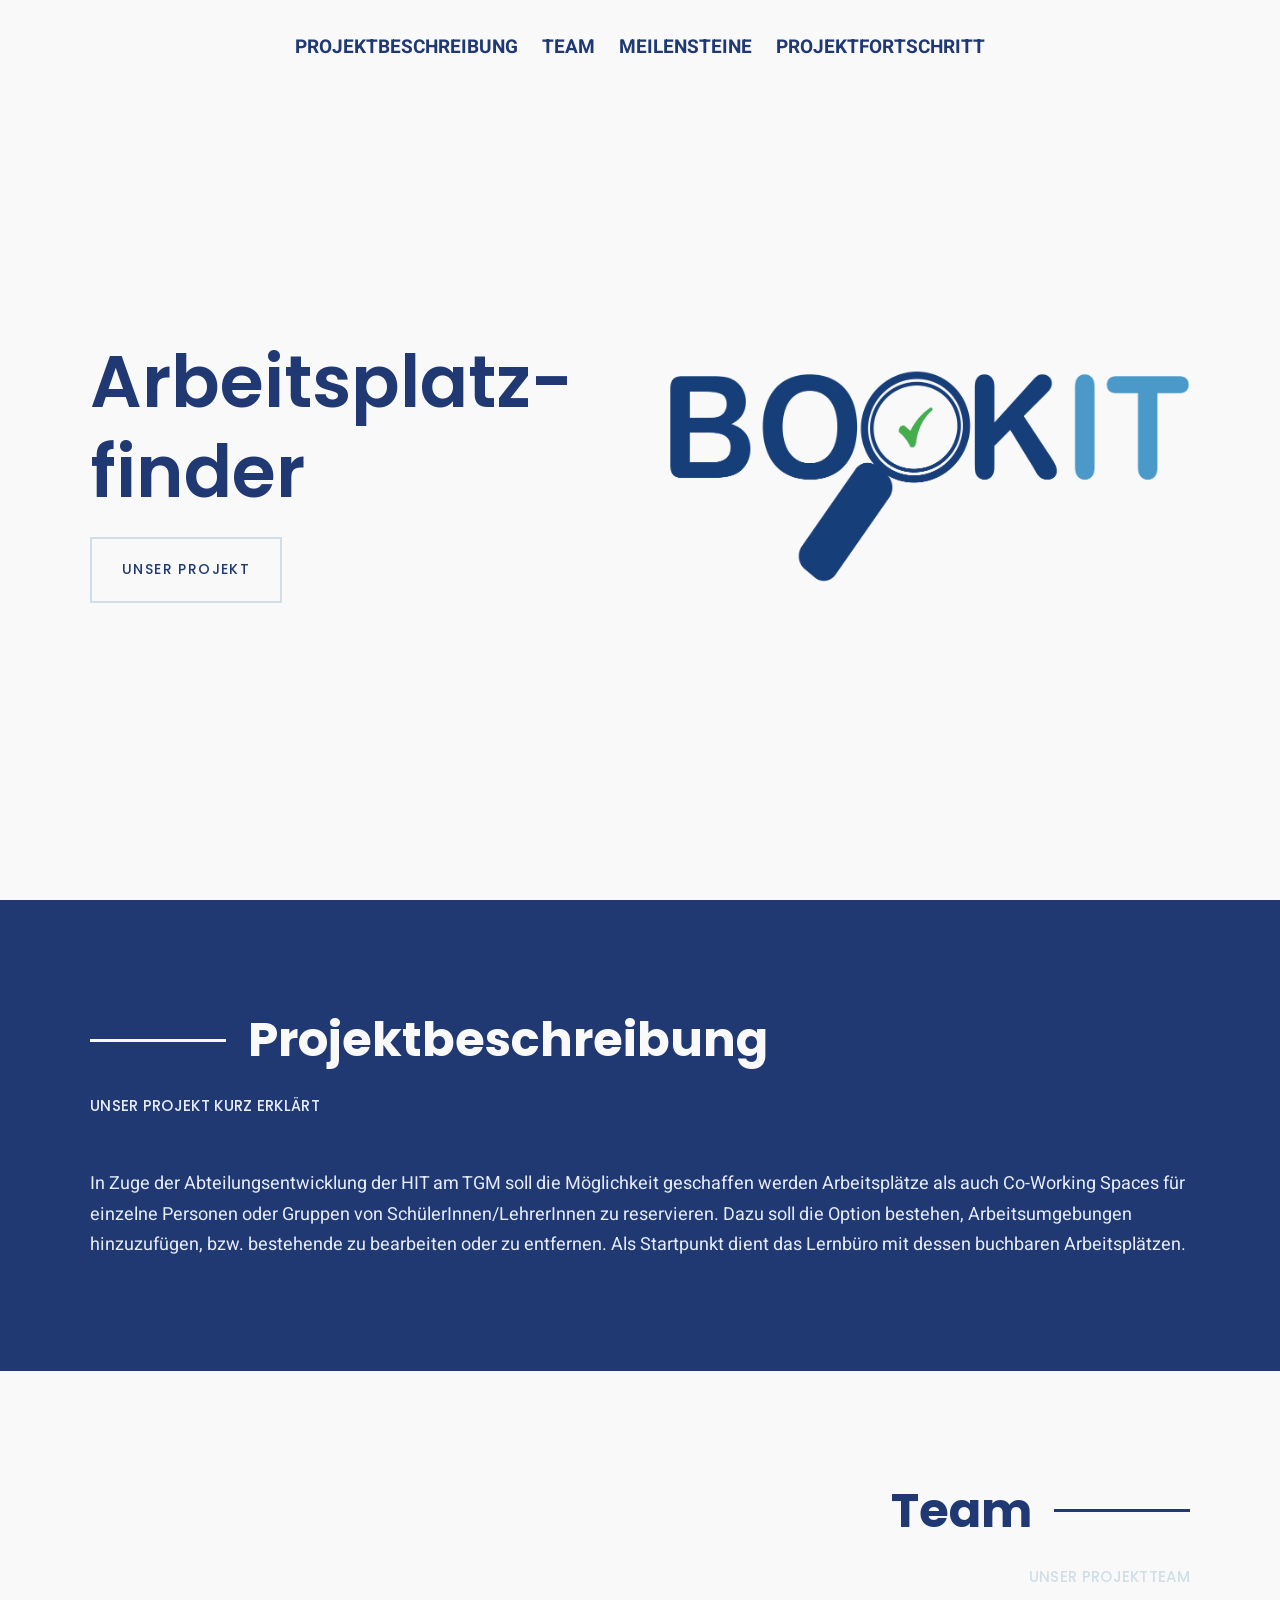
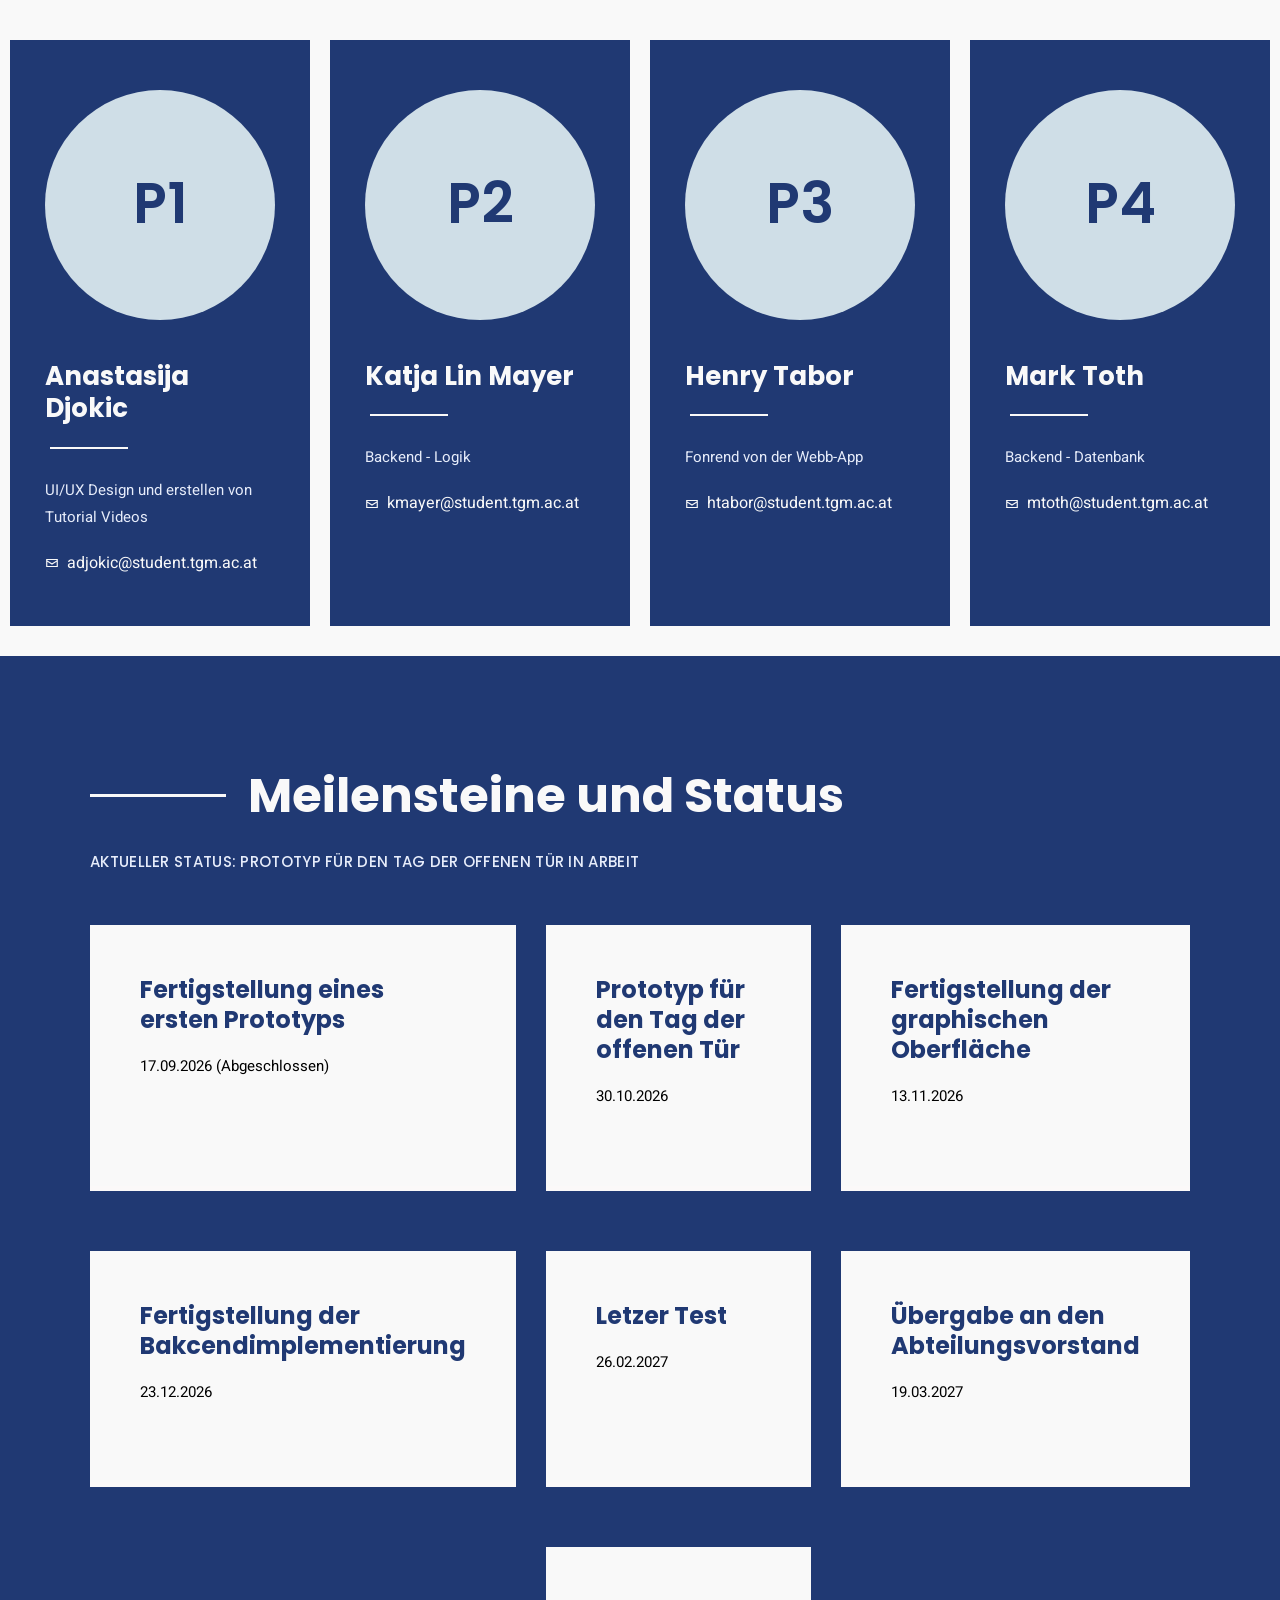
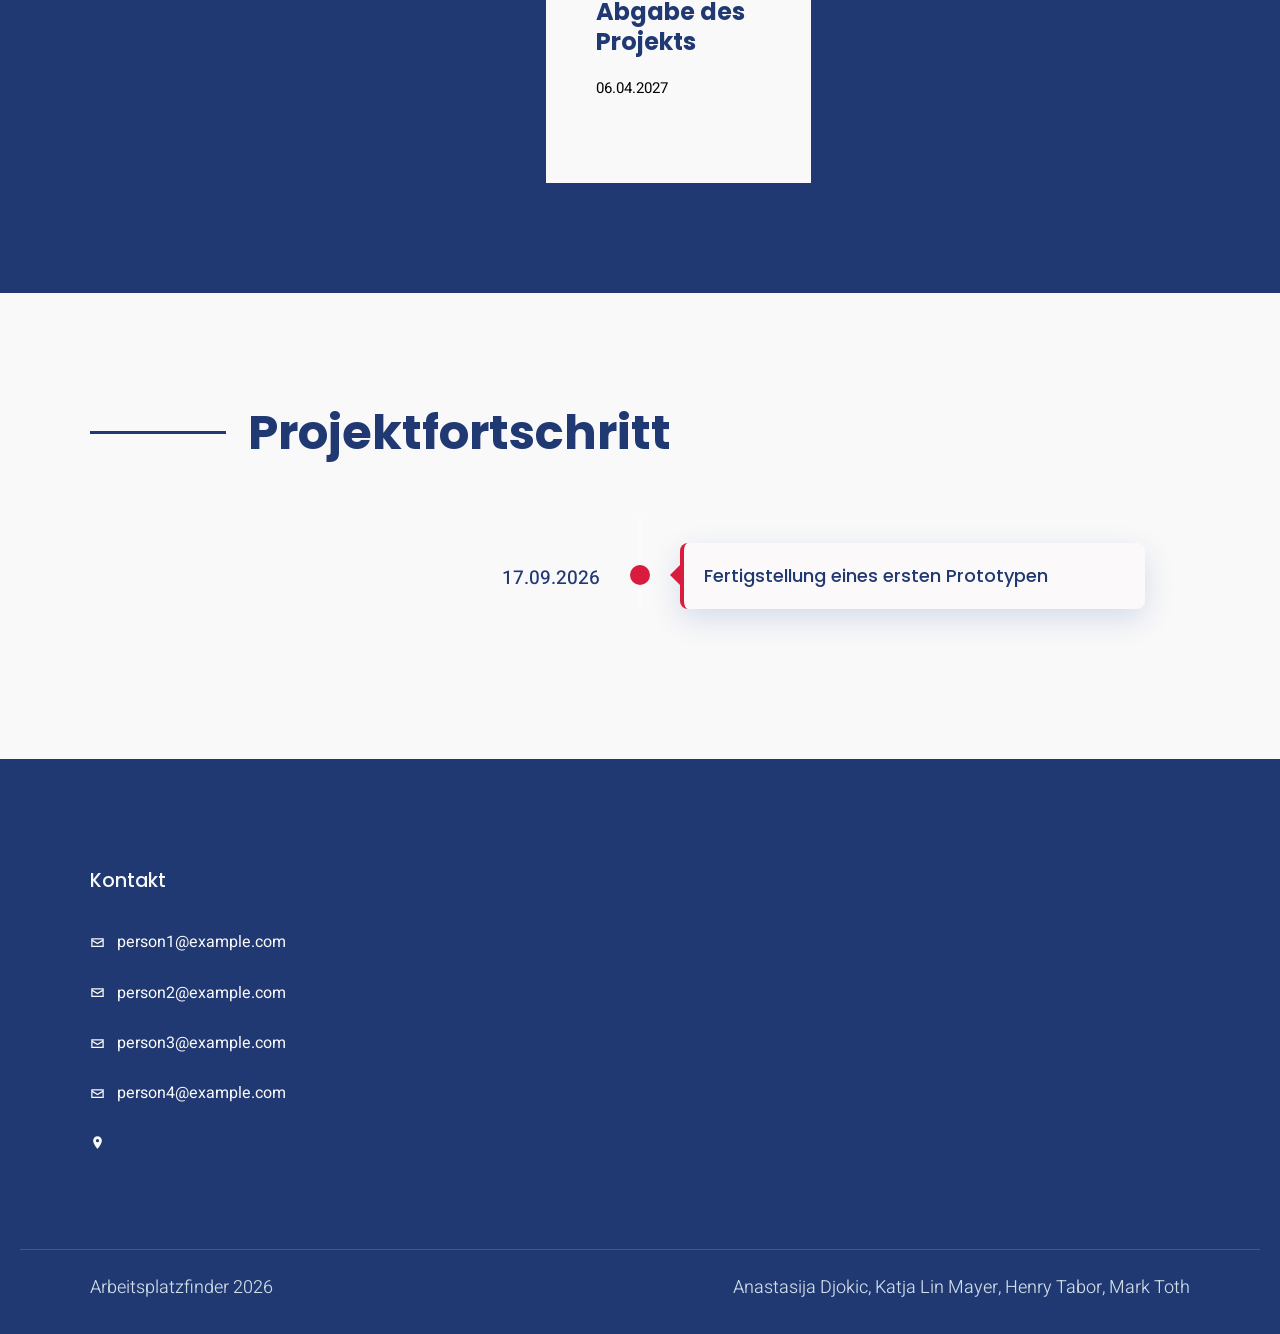
==== bookIt-Website.html @ e3cfff36 "upload von html, css und png file" ====
<!DOCTYPE html> 
<html lang=en-US style=scroll-behavior:auto>
<head>
    <title>Arbeitsplatzfinder</title>
    <meta charset="utf-8">
    <meta name="viewport" content="width=device-width, initial-scale=1.0">
    <link rel="stylesheet" href="style.css">
    
</head>

<body> 
     <!-- Icon-Sammlung (wird mit <use> eingebunden) -->
  <svg xmlns="http://www.w3.org/2000/svg" style="display:none">
    <symbol id="icon-mail" viewBox="0 0 24 24">
      <path fill="currentColor" d="M2 5h20v14H2V5zm2 2v.5l8 5 8-5V7H4zm16 2.8-8 5-8-5V17h16V9.8z"/>
    </symbol>
    <symbol id="icon-arrow" viewBox="0 0 24 24">
      <path fill="none" stroke="currentColor" stroke-width="3" d="M9 5l7 7-7 7"/>
    </symbol>
    <symbol id="icon-pin" viewBox="0 0 24 24">
      <path fill="currentColor" d="M12 2a7 7 0 0 0-7 7c0 5 7 13 7 13s7-8 7-13a7 7 0 0 0-7-7zm0 9.5A2.5 2.5 0 1 1 12 6.5a2.5 2.5 0 0 1 0 5z"/>
    </symbol>
    <symbol id="icon-database" viewBox="0 0 24 24">
      <path fill="currentColor" d="M12 2C7 2 3 3.6 3 5.5v3C3 10.4 7 12 12 12s9-1.6 9-3.5v-3C21 3.6 17 2 12 2zm-9 9.3v3.2C3 16.4 7 18 12 18s9-1.6 9-3.5v-3.2c-1.9 1.4-5.3 2.2-9 2.2s-7.1-.8-9-2.2zm0 6v1.2C3 20.4 7 22 12 22s9-1.6 9-3.5v-1.2c-1.9 1.4-5.3 2.2-9 2.2s-7.1-.8-9-2.2z"/>
    </symbol>
    <symbol id="icon-code" viewBox="0 0 24 24">
      <path fill="none" stroke="currentColor" stroke-width="2.5" d="M8 6l-6 6 6 6M16 6l6 6-6 6M14 4l-4 16"/>
    </symbol>
    <symbol id="icon-layout" viewBox="0 0 24 24">
      <path fill="currentColor" d="M2 3h20v18H2V3zm2 2v4h16V5H4zm0 6v8h6v-8H4zm8 0v8h8v-8h-8z"/>
    </symbol>
    <symbol id="icon-magic" viewBox="0 0 24 24">
      <path fill="currentColor" d="M3 19.6 15.6 7l1.4 1.4L4.4 21 3 19.6zM18 2l1 2.5L21.5 5 19 6l-1 2.5L17 6l-2.5-1L17 4.5 18 2zM10 2l.7 1.8 1.8.7-1.8.7L10 7l-.7-1.8-1.8-.7 1.8-.7L10 2zm10 9 .7 1.8 1.8.7-1.8.7L20 16l-.7-1.8-1.8-.7 1.8-.7L20 11z"/>
    </symbol>
    <symbol id="icon-bell" viewBox="0 0 24 24">
      <path fill="currentColor" d="M12 22a2.5 2.5 0 0 0 2.5-2.5h-5A2.5 2.5 0 0 0 12 22zm7-6V11a7 7 0 0 0-5.5-6.8V3a1.5 1.5 0 0 0-3 0v1.2A7 7 0 0 0 5 11v5l-2 2v.5h18V18l-2-2z"/>
    </symbol>
    <symbol id="icon-flag" viewBox="0 0 24 24">
      <path fill="currentColor" d="M4 2h2v20H4V2zm3 1h13l-3 5 3 5H7V3z"/>
    </symbol>
  </svg>
 
  <!-- ================= Navigation ================= -->
  <nav class="nav" aria-label="Hauptnavigation">
    <ul class="nav__list">
      <li><a href="#beschreibung">Projektbeschreibung</a></li>
      <li><a href="#team">Team</a></li>
      <li><a href="#meilensteine">Meilensteine</a></li>
      <li><a href="#fortschritt">Projektfortschritt</a></li>
    </ul>
  </nav>
 

  <header class="hero" id="start">
    <div class="container hero__inner">
      <div>
        <h1 class="hero__title">Arbeits&shy;platz&shy;finder</h1>
        <a class="button" href="#beschreibung">Unser Projekt</a>
      </div>
 
       <img src="./Logo_BookIT.png" width="600" height="230" />
    </div>
  </header>
 
  <main>
 
    <!-- ================= Projektbeschreibung ================= -->
    <section class="section section--dark" id="beschreibung">
      <div class="container">
        <div class="section-heading">
          <h2 class="section-heading__title">Projektbeschreibung</h2>
          <span class="section-heading__subtitle">Unser Projekt kurz erklärt</span>
        </div>
 
        <div class="columns-3">
          <div class="description-block">
            <!-- <h3>Description:</h3> -->
            <p>In Zuge der Abteilungsentwicklung der HIT am TGM soll die Möglichkeit geschaffen werden Arbeitsplätze 
                als auch Co-Working Spaces für einzelne Personen oder Gruppen von SchülerInnen/LehrerInnen zu reservieren. 
                Dazu soll die Option bestehen, Arbeitsumgebungen hinzuzufügen, bzw. bestehende zu bearbeiten oder zu entfernen.
                 Als Startpunkt dient das Lernbüro mit dessen buchbaren Arbeitsplätzen.</p>
          </div>
        </div>
      </div>
    </section>
 
    <!-- ================= Team ================= -->
    <section class="section section--light team" id="team">
      <div class="container">
        <div class="section-heading section-heading--right">
          <h2 class="section-heading__title">Team</h2>
          <span class="section-heading__subtitle">Unser Projektteam</span>
        </div>
      </div>
 
      <div class="team-grid">
        <article class="team-card">
          <!-- Foto: <img class="team-card__photo" src="bilder/person1.jpg" alt="Person 1"> -->
          <div class="team-card__photo team-card__photo--placeholder">P1</div>
          <h3 class="team-card__name">Anastasija Djokic</h3>
          <div class="team-card__divider"></div>
          <p class="team-card__role">UI/UX Design und erstellen von Tutorial Videos</p>
          <a class="team-card__mail" href="adjokic@student.tgm.ac.at">
            <svg><use href="#icon-mail"/></svg> adjokic@student.tgm.ac.at
          </a>
        </article>
 
        <article class="team-card">
          <div class="team-card__photo team-card__photo--placeholder">P2</div>
          <h3 class="team-card__name">Katja Lin Mayer</h3>
          <div class="team-card__divider"></div>
          <p class="team-card__role">Backend - Logik</p>
          <a class="team-card__mail" href="kmayer@student.tgm.ac.at">
            <svg><use href="#icon-mail"/></svg> kmayer@student.tgm.ac.at
          </a>
        </article>
 
        <article class="team-card">
          <div class="team-card__photo team-card__photo--placeholder">P3</div>
          <h3 class="team-card__name">Henry Tabor</h3>
          <div class="team-card__divider"></div>
          <p class="team-card__role">Fonrend von der Webb-App</p>
          <a class="team-card__mail" href="htabor@student.tgm.ac.at">
            <svg><use href="#icon-mail"/></svg> htabor@student.tgm.ac.at
          </a>
        </article>
 
        <article class="team-card">
          <div class="team-card__photo team-card__photo--placeholder">P4</div>
          <h3 class="team-card__name">Mark Toth</h3>
          <div class="team-card__divider"></div>
          <p class="team-card__role">Backend - Datenbank</p>
          <a class="team-card__mail" href="mtoth@student.tgm.ac.at">
            <svg><use href="#icon-mail"/></svg> mtoth@student.tgm.ac.at
          </a>
        </article>
      </div>
    </section>
 
    <!-- ================= Meilensteine ================= -->
    <section class="section section--dark" id="meilensteine">
      <div class="container">
        <div class="section-heading">
          <h2 class="section-heading__title">Meilensteine und Status</h2>
          <span class="section-heading__subtitle">Aktueller Status: Prototyp für den Tag der offenen Tür in Arbeit</span>
        </div>
 
        <div class="milestone-grid">
          <div class="milestone milestone--done">
            <h3 class="milestone__title">Fertigstellung eines ersten Prototyps</h3>
            <p class="milestone__date">17.09.2026</p>
            <p class="milestone__text"></p>
          </div>
 
          <div class="milestone">
            <h3 class="milestone__title">Prototyp für den Tag der offenen Tür</h3>
            <p class="milestone__date">30.10.2026</p>
            <p class="milestone__text"></p>
          </div>
 
          <div class="milestone">
            <h3 class="milestone__title">Fertigstellung der graphischen Oberfläche</h3>
            <p class="milestone__date">13.11.2026</p>
            <p class="milestone__text"></p>
          </div>
 
          <div class="milestone">
            <h3 class="milestone__title">Fertigstellung der Bakcendimplementierung</h3>
            <p class="milestone__date">23.12.2026</p>
            <p class="milestone__text"></p>
          </div>
 
          <div class="milestone">
            <h3 class="milestone__title">Letzer Test</h3>
            <p class="milestone__date">26.02.2027</p>
            <p class="milestone__text"></p>
          </div>
 
          <div class="milestone">
            <h3 class="milestone__title">Übergabe an den Abteilungsvorstand</h3>
            <p class="milestone__date">19.03.2027</p>
            <p class="milestone__text"></p>
          </div>
 
          <div class="milestone milestone--center">
            <h3 class="milestone__title">Abgabe des Projekts</h3>
            <p class="milestone__date">06.04.2027</p>
            <p class="milestone__text"></p>
          </div>
        </div>
      </div>
    </section>
 
    <!-- ================= Projektfortschritt (Timeline) ================= -->
    <section class="section section--light" id="fortschritt">
      <div class="container">
        <div class="section-heading">
          <h2 class="section-heading__title">Projektfortschritt</h2>
        </div>
 
        <ol class="timeline">
          <li class="timeline__item">
            <span class="timeline__date">17.09.2026</span>
            <span class="timeline__dot"></span>
            <div class="timeline__card">
              <h3>Fertigstellung eines ersten Prototypen</h3>
            </div>
          </li>
          
        </ol>
      </div>
    </section>
 
  </main>
 
  <!-- ================= Footer ================= -->
  <footer class="footer">
    <div class="container footer__columns">
      <div>
        <h4>Kontakt</h4>
        <ul class="footer__list">
          <li><a href="adjokic@student.tgm.ac.at"><svg><use href="#icon-mail"/></svg>person1@example.com</a></li>
          <li><a href="kmayer@student.tgm.ac.at"><svg><use href="#icon-mail"/></svg>person2@example.com</a></li>
          <li><a href="htabor@student.tgm.ac.at"><svg><use href="#icon-mail"/></svg>person3@example.com</a></li>
          <li><a href="mtoth@student.tgm.ac.at"><svg><use href="#icon-mail"/></svg>person4@example.com</a></li>
          <li><span><svg><use href="#icon-pin"/>Wexstraße 19-23, 1200 Wien, Österreich</svg></span></li>
        </ul>
      </div>
    </div>
    <div class="footer__bottom">
      <div class="container">
        <span>Arbeitsplatzfinder 2026</span>
        <span>Anastasija Djokic, Katja Lin Mayer, Henry Tabor, Mark Toth</span>
      </div>
    </div>
  </footer>
 
</body>

</html>
---- style.css ----
/*
Arbeitsplatzfinder - Stylesheet
*/

@import url("https://fonts.googleapis.com/css2?family=Poppins:wght@500;600;700&family=Heebo:wght@300;400;500&display=swap");
 
/* ---------- Farben & Grundwerte ---------- */
:root {
  --primary: #203973;      
  --secondary: #f9f9f9;    
  --third: #cfdee7;        
  --accent: #d91b3e;       /* Rot (Timeline) */
  --black: #000000;
  --white: #fbf9f9;
  --text-light: #e6ecfa;   /* Fließtext auf dunklem Blau */
 
  --font-heading: "Poppins", sans-serif;
  --font-body: "Heebo", sans-serif;
 
  --container: 1140px;
}
 
/* ---------- Reset ---------- */
*,
*::before,
*::after {
  box-sizing: border-box;
}
 
html {
  scroll-behavior: smooth;
}
 
body {
  margin: 0;
  font-family: var(--font-body);
  font-size: 17px;
  line-height: 1.8;
  color: var(--primary);
  background: var(--secondary);
}
 
h1, h2, h3, h4, h5 {
  font-family: var(--font-heading);
  margin: 0;
  line-height: 1.25;
}
 
p {
  margin: 0;
}
 
a {
  color: inherit;
  text-decoration: none;
}
 
img {
  max-width: 100%;
  display: block;
}
 
.container {
  width: 100%;
  max-width: var(--container);
  margin: 0 auto;
  padding: 0 20px;
}
 
/* ---------- Abschnitte ---------- */
.section {
  padding: 110px 0;
  scroll-margin-top: 0;
}
 
.section--dark {
  background: var(--primary);
  color: var(--text-light);
}
 
.section--light {
  background: var(--secondary);
  color: var(--primary);
}
 
/* ---------- Abschnitts-Überschrift (Linie + Titel) ---------- */
.section-heading {
  margin-bottom: 50px;
}
 
.section-heading__title {
  display: flex;
  align-items: center;
  gap: 22px;
  font-size: 48px;
  font-weight: 700;
}
 
.section-heading__title::before {
  content: "";
  flex: 0 0 136px;
  height: 3px;
  background: currentColor;
}
 
.section-heading__subtitle {
  display: block;
  margin-top: 22px;
  font-family: var(--font-heading);
  font-size: 15px;
  font-weight: 500;
  text-transform: uppercase;
  letter-spacing: 0.02em;
}
 
/* Variante: rechtsbündig, Linie rechts (wie "Team") */
.section-heading--right {
  text-align: right;
}
 
.section-heading--right .section-heading__title {
  justify-content: flex-start; /* bei row-reverse = rechts */
  flex-direction: row-reverse;
}
 
.section--dark .section-heading__title {
  color: var(--secondary);
}
 
.section--light .section-heading__subtitle {
  color: var(--third);
}
 
/* ---------- Navigation ---------- */
.nav {
  position: absolute;
  top: 0;
  left: 0;
  right: 0;
  padding-top: 30px;
  z-index: 10;
}
 
.nav__list {
  display: flex;
  justify-content: center;
  flex-wrap: wrap;
  gap: 10px 24px;
  margin: 0;
  padding: 0 20px;
  list-style: none;
}
 
.nav__list a {
  font-family: var(--font-body);
  font-size: 19px;
  font-weight: 700;
  text-transform: uppercase;
  color: var(--primary);
  transition: opacity 0.2s;
}
 
.nav__list a:hover {
  opacity: 0.7;
}
 
/* ---------- Hero ---------- */
.hero {
  position: relative;
  min-height: 100vh;
  display: flex;
  align-items: center;
  background: var(--secondary);
  padding: 120px 0 80px;
}
 
.hero__inner {
  display: grid;
  grid-template-columns: 1fr 1fr;
  align-items: center;
  gap: 40px;
}
 
.hero__authors {
  font-family: var(--font-heading);
  font-size: 16px;
  font-weight: 500;
  color: var(--white);
  margin-bottom: 30px;
}
 
.hero__title {
  font-size: 72px;
  font-weight: 600;
  line-height: 1.25;
  color: var(--primary);
  margin-bottom: 20px;
}
 
.hero__image {
  justify-self: center;
  width: 100%;
  max-width: 380px;
}
 
/* ---------- Button ---------- */
.button {
  display: inline-block;
  padding: 18px 30px;
  border: 2px solid var(--third);
  font-family: var(--font-heading);
  font-size: 14px;
  font-weight: 500;
  letter-spacing: 0.1em;
  text-transform: uppercase;
  color: var(--primary);
  transition: background 0.2s, color 0.2s;
}
 
.button:hover {
  background: var(--primary);
  border-color: var(--primary);
  color: var(--white);
}
 
/* ---------- Projektbeschreibung (3 Spalten) ---------- */
.columns-3 {
  display: block;
}

.description-block{
    max-width: 100%
}
 
.description-block h3 {
  font-size: 38px;
  font-weight: 700;
  line-height: 1.4;
  color: var(--secondary);
  margin-bottom: 20px;
}
 
.description-block p {
  font-size: 18px;
  line-height: 1.7;
}
 
/* ---------- Team ---------- */
.team {
  padding-bottom: 30px;
}
 
.team-grid {
  display: grid;
  grid-template-columns: repeat(4, 1fr);
  gap: 20px;
  padding: 0 10px;
}
 
.team-card {
  background: var(--primary);
  color: var(--text-light);
  padding: 50px 35px 45px;
}
 
.team-card__photo {
  width: 100%;
  aspect-ratio: 1;
  border-radius: 50%;
  object-fit: cover;
  margin-bottom: 40px;
}
 
/* Platzhalter, solange keine Fotos vorhanden sind */
.team-card__photo--placeholder {
  display: flex;
  align-items: center;
  justify-content: center;
  background: var(--third);
  font-family: var(--font-heading);
  font-size: 56px;
  font-weight: 600;
  color: var(--primary);
}
 
.team-card__name {
  font-size: 26px;
  font-weight: 700;
  color: var(--secondary);
}
 
.team-card__divider {
  width: 78px;
  height: 2px;
  margin: 22px 0 28px 5px;
  background: var(--secondary);
}
 
.team-card__role {
  font-size: 15px;
  line-height: 1.8;
  margin-bottom: 18px;
}
 
.team-card__mail {
  display: inline-flex;
  align-items: center;
  gap: 8px;
  font-size: 16px;
  color: var(--secondary);
}
 
.team-card__mail svg {
  width: 14px;
  height: 14px;
}
 
/* ---------- Meilensteine ---------- */
.milestone-grid {
  display: grid;
  grid-template-columns: repeat(3, 1fr);
  gap: 60px 30px;
}
 
.milestone {
  background: var(--secondary);
  border-bottom: 5px solid var(--white);
  padding: 50px;
  color: var(--black);
}
 
.milestone__icon {
  width: 40px;
  height: 40px;
  color: var(--primary);
  margin-bottom: 20px;
}
 
.milestone__title {
  font-size: 24px;
  font-weight: 700;
  color: var(--primary);
  margin-bottom: 18px;
}
 
.milestone__date {
  font-size: 15px;
  margin-bottom: 26px;
}
 
.milestone__text {
  font-size: 15px;
  line-height: 1.7;
}
 
.milestone--done .milestone__date::after {
  content: " (Abgeschlossen)";
}
 
/* letzter Meilenstein mittig, wie in der Vorlage */
.milestone--center {
  grid-column: 2;
}
 
/* ---------- Timeline (Projektfortschritt) ---------- */
.timeline {
  position: relative;
  max-width: 1010px;
  margin: 0 auto;
  list-style: none;
  padding: 30px 0 0;
}
 
/* senkrechte Linie */
.timeline::before {
  content: "";
  position: absolute;
  top: 0;
  bottom: 0;
  left: 50%;
  width: 2px;
  transform: translateX(-50%);
  background: rgba(255, 255, 255, 0.35);
}
 
.timeline__item {
  position: relative;
  display: grid;
  grid-template-columns: 1fr 80px 1fr;
  align-items: start;
  margin-bottom: 40px;
}
 
.timeline__date {
  grid-column: 1;
  grid-row: 1;
  text-align: right;
  padding-top: 18px;
  font-family: var(--font-body);
  font-size: 19px;
  font-weight: 500;
  color: var(--primary);
}
 
/* roter Punkt */
.timeline__dot {
  grid-column: 2;
  grid-row: 1;
  justify-self: center;
  width: 20px;
  height: 20px;
  margin-top: 22px;
  border-radius: 50%;
  background: var(--accent);
}
 
.timeline__card {
  grid-column: 3;
  grid-row: 1;
  position: relative;
  background: var(--white);
  border-left: 4px solid var(--accent);
  border-radius: 8px;
  padding: 22px 20px;
  box-shadow: 0 10px 30px rgba(10, 54, 157, 0.15);
}
 
/* kleiner roter Pfeil zur Linie */
.timeline__card::before {
  content: "";
  position: absolute;
  top: 22px;
  left: -14px;
  border: 10px solid transparent;
  border-right-color: var(--accent);
  border-left-width: 0;
}
 
.timeline__card h3 {
  font-size: 18px;
  font-weight: 500;
  color: var(--primary);
}
 
.timeline__card p {
  margin-top: 6px;
  font-size: 14px;
  line-height: 1.75;
  color: var(--primary);
}
 
/* jeder zweite Eintrag: Karte links, Datum rechts */
.timeline__item:nth-child(even) .timeline__date {
  grid-column: 3;
  text-align: left;
}
 
.timeline__item:nth-child(even) .timeline__card {
  grid-column: 1;
  border-left: none;
  border-right: 4px solid var(--accent);
}
 
.timeline__item:nth-child(even) .timeline__card::before {
  left: auto;
  right: -14px;
  border-right-width: 0;
  border-left-width: 10px;
  border-right-color: transparent;
  border-left-color: var(--accent);
}
 
/* ---------- Footer ---------- */
.footer {
  background: var(--primary);
  color: var(--secondary);
  padding-top: 110px;
}
 
.footer__columns {
  display: grid;
  grid-template-columns: 1fr 1fr;
  gap: 40px;
  padding-bottom: 70px;
}
 
.footer h4 {
  font-size: 19px;
  font-weight: 500;
  margin-bottom: 35px;
}
 
.footer__list {
  list-style: none;
  margin: 0;
  padding: 0;
}
 
.footer__list li {
  margin-bottom: 18px;
}
 
.footer__list a,
.footer__list span {
  display: inline-flex;
  align-items: center;
  gap: 12px;
  font-size: 16px;
  transition: color 0.2s;
}
 
.footer__list a:hover {
  color: var(--white);
}
 
.footer__list svg {
  width: 15px;
  height: 15px;
  flex-shrink: 0;
}
 
.footer__bottom {
  border-top: 1px solid rgba(146, 180, 244, 0.25);
  margin: 0 20px;
}
 
.footer__bottom .container {
  display: flex;
  justify-content: space-between;
  flex-wrap: wrap;
  gap: 10px;
  padding-top: 22px;
  padding-bottom: 30px;
  font-size: 18px;
  font-weight: 300;
  color: var(--third);
}
 
/* ---------- Responsive ---------- */
@media (max-width: 1024px) {
  .team-grid {
    grid-template-columns: repeat(2, 1fr);
  }
  .hero__title {
    font-size: 56px;
  }
}
 
@media (max-width: 768px) {
  .section {
    padding: 70px 0;
  }
 
  .nav__list a {
    font-size: 15px;
  }
 
  .hero__inner,
  .columns-3,
  .milestone-grid,
  .footer__columns {
    grid-template-columns: 1fr;
  }
 
  .hero__image {
    max-width: 260px;
    grid-row: 1;
  }
 
  .hero__title {
    font-size: 44px;
  }
 
  .section-heading__title {
    font-size: 28px;
    gap: 14px;
  }
 
  .team-card__photo {
    max-width: 260px;
  }
 
  .section-heading__title::before {
    flex-basis: 50px;
  }
 
  .team-grid {
    grid-template-columns: 1fr;
  }
 
  .milestone--center {
    grid-column: auto;
  }
 
  /* Timeline: alles einspaltig, Linie links */
  .timeline::before {
    left: 10px;
  }
 
  .timeline__item,
  .timeline__item:nth-child(even) {
    grid-template-columns: 20px 1fr;
    column-gap: 20px;
  }
 
  .timeline__dot {
    grid-column: 1;
    grid-row: 1 / span 2;
    margin-top: 4px;
  }
 
  .timeline__date,
  .timeline__item:nth-child(even) .timeline__date {
    grid-column: 2;
    grid-row: 1;
    text-align: left;
    padding-top: 0;
    margin-bottom: 10px;
  }
 
  .timeline__card,
  .timeline__item:nth-child(even) .timeline__card {
    grid-column: 2;
    grid-row: 2;
    border-right: none;
    border-left: 4px solid var(--accent);
  }
 
  .timeline__card::before,
  .timeline__item:nth-child(even) .timeline__card::before {
    display: none;
  }
}
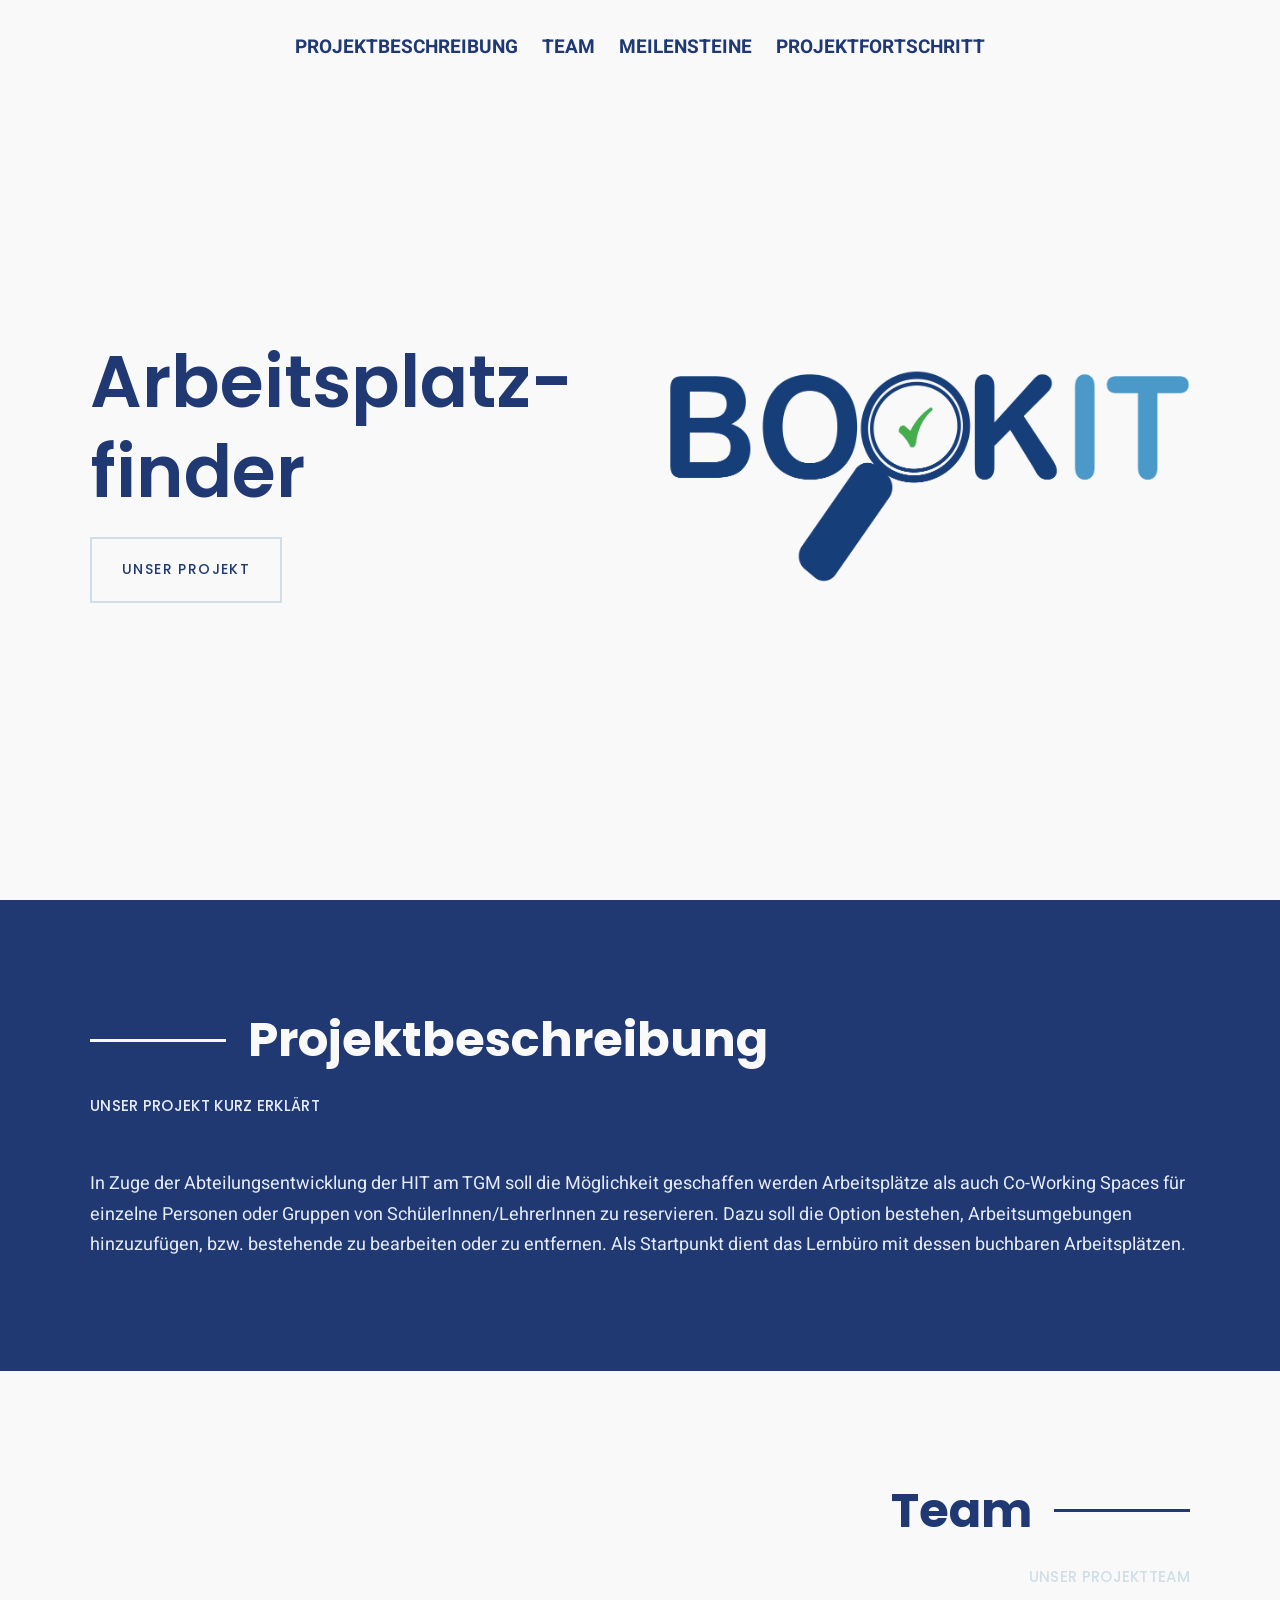
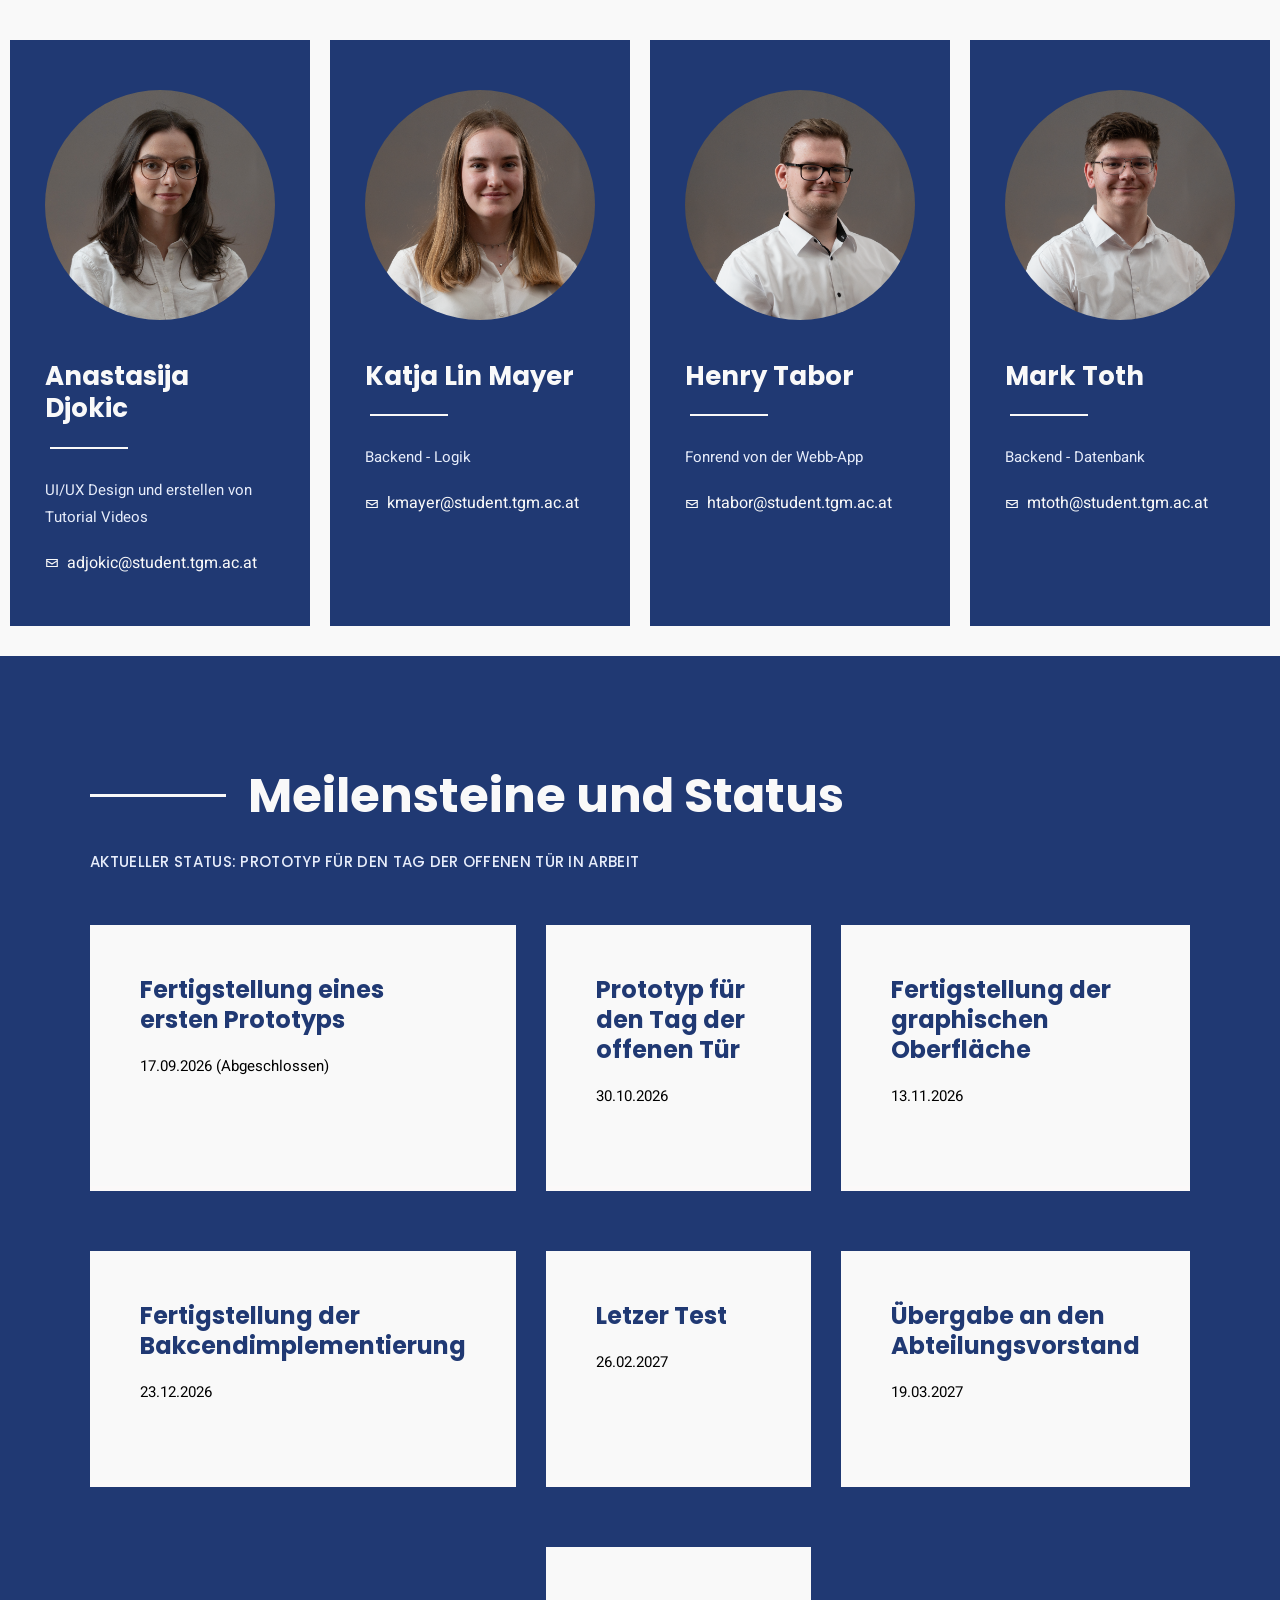
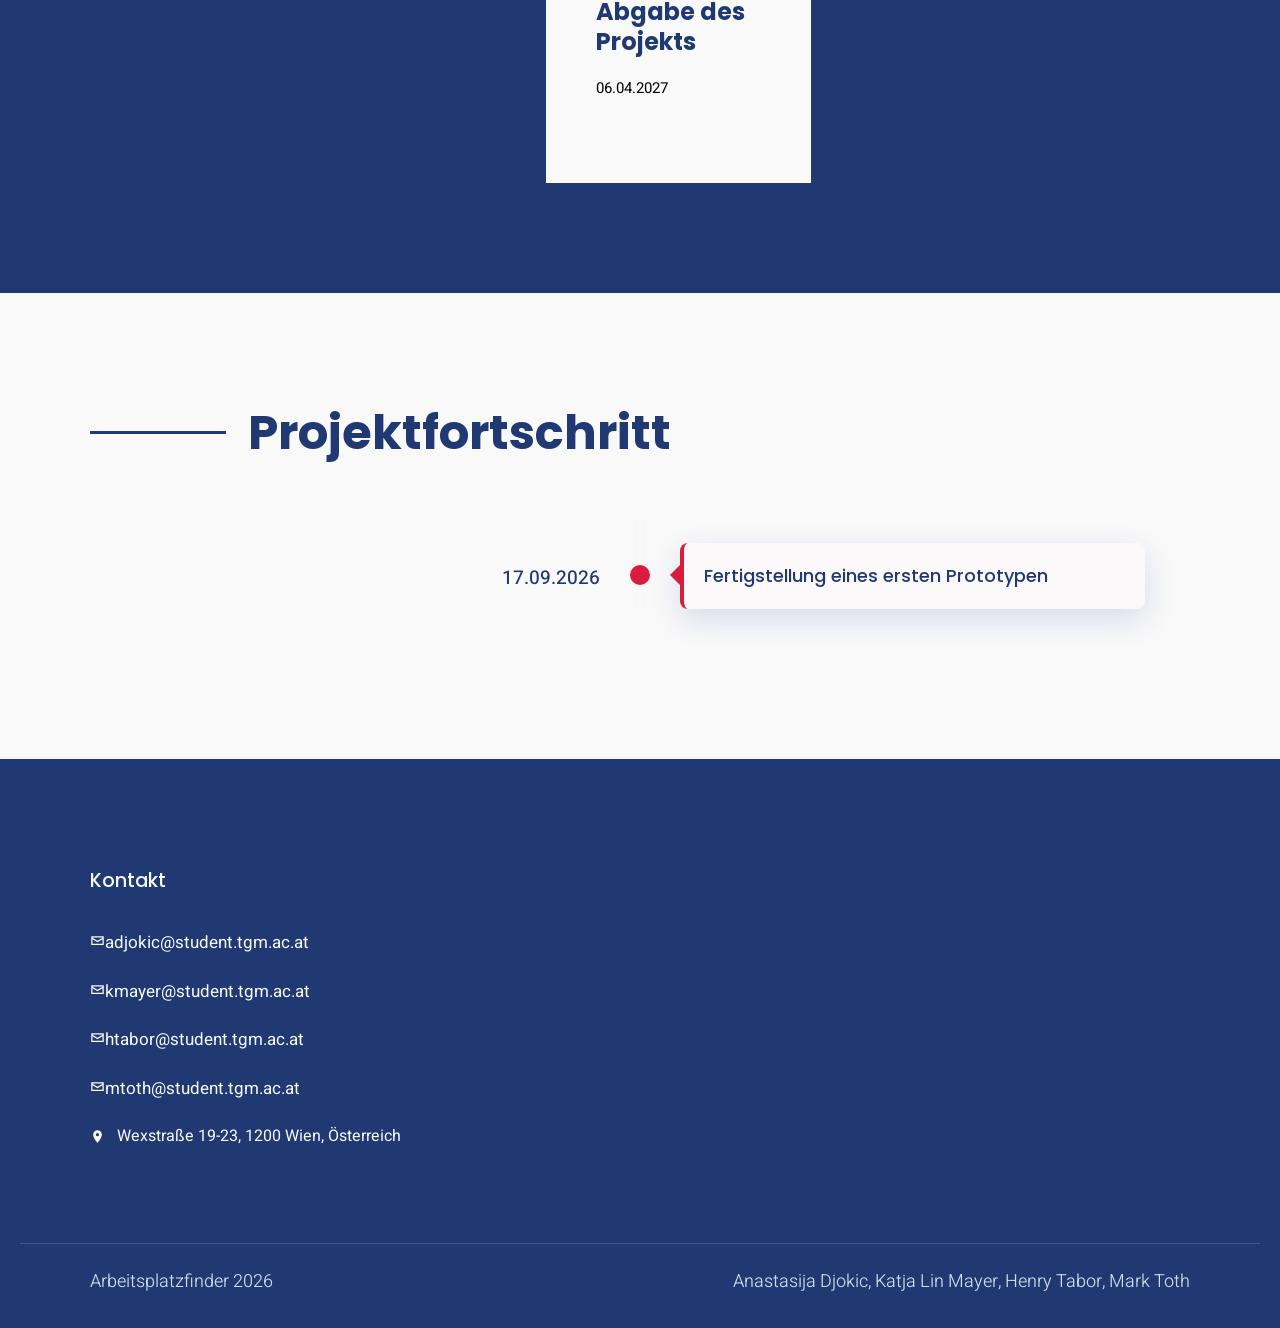
==== commit 433ff987: "ueberarbeitet und Bilder hizugefuegt" ====
--- a/bookIt-Website.html
+++ b/bookIt-Website.html
@@ -95,42 +95,41 @@
  
       <div class="team-grid">
         <article class="team-card">
-          <!-- Foto: <img class="team-card__photo" src="bilder/person1.jpg" alt="Person 1"> -->
-          <div class="team-card__photo team-card__photo--placeholder">P1</div>
+          <img class="team-card__photo" src="./Anastasija-Portrait.png" alt="Anastasija">
           <h3 class="team-card__name">Anastasija Djokic</h3>
           <div class="team-card__divider"></div>
           <p class="team-card__role">UI/UX Design und erstellen von Tutorial Videos</p>
-          <a class="team-card__mail" href="adjokic@student.tgm.ac.at">
+          <a class="team-card__mail" >
             <svg><use href="#icon-mail"/></svg> adjokic@student.tgm.ac.at
           </a>
         </article>
  
         <article class="team-card">
-          <div class="team-card__photo team-card__photo--placeholder">P2</div>
+          <img class="team-card__photo" src="./KL-Portrait.png" alt="KL">
           <h3 class="team-card__name">Katja Lin Mayer</h3>
           <div class="team-card__divider"></div>
           <p class="team-card__role">Backend - Logik</p>
-          <a class="team-card__mail" href="kmayer@student.tgm.ac.at">
+          <a class="team-card__mail">
             <svg><use href="#icon-mail"/></svg> kmayer@student.tgm.ac.at
           </a>
         </article>
  
         <article class="team-card">
-          <div class="team-card__photo team-card__photo--placeholder">P3</div>
+          <img class="team-card__photo" src="./Henry-Portrait.png" alt="Henry">
           <h3 class="team-card__name">Henry Tabor</h3>
           <div class="team-card__divider"></div>
           <p class="team-card__role">Fonrend von der Webb-App</p>
-          <a class="team-card__mail" href="htabor@student.tgm.ac.at">
+          <a class="team-card__mail">
             <svg><use href="#icon-mail"/></svg> htabor@student.tgm.ac.at
           </a>
         </article>
  
         <article class="team-card">
-          <div class="team-card__photo team-card__photo--placeholder">P4</div>
+          <img class="team-card__photo" src="./Mark-Portrait.png" alt="Mark">
           <h3 class="team-card__name">Mark Toth</h3>
           <div class="team-card__divider"></div>
           <p class="team-card__role">Backend - Datenbank</p>
-          <a class="team-card__mail" href="mtoth@student.tgm.ac.at">
+          <a class="team-card__mail">
             <svg><use href="#icon-mail"/></svg> mtoth@student.tgm.ac.at
           </a>
         </article>
@@ -219,11 +218,11 @@
       <div>
         <h4>Kontakt</h4>
         <ul class="footer__list">
-          <li><a href="adjokic@student.tgm.ac.at"><svg><use href="#icon-mail"/></svg>person1@example.com</a></li>
-          <li><a href="kmayer@student.tgm.ac.at"><svg><use href="#icon-mail"/></svg>person2@example.com</a></li>
-          <li><a href="htabor@student.tgm.ac.at"><svg><use href="#icon-mail"/></svg>person3@example.com</a></li>
-          <li><a href="mtoth@student.tgm.ac.at"><svg><use href="#icon-mail"/></svg>person4@example.com</a></li>
-          <li><span><svg><use href="#icon-pin"/>Wexstraße 19-23, 1200 Wien, Österreich</svg></span></li>
+          <li><svg><use href="#icon-mail"/></svg>adjokic@student.tgm.ac.at</a></li>
+          <li><svg><use href="#icon-mail"/></svg>kmayer@student.tgm.ac.at</a></li>
+          <li><svg><use href="#icon-mail"/></svg>htabor@student.tgm.ac.at</a></li>
+          <li><svg><use href="#icon-mail"/></svg>mtoth@student.tgm.ac.at</a></li>
+          <li><span><svg><use href="#icon-pin"/></svg>Wexstraße 19-23, 1200 Wien, Österreich</span></li>
         </ul>
       </div>
     </div>
